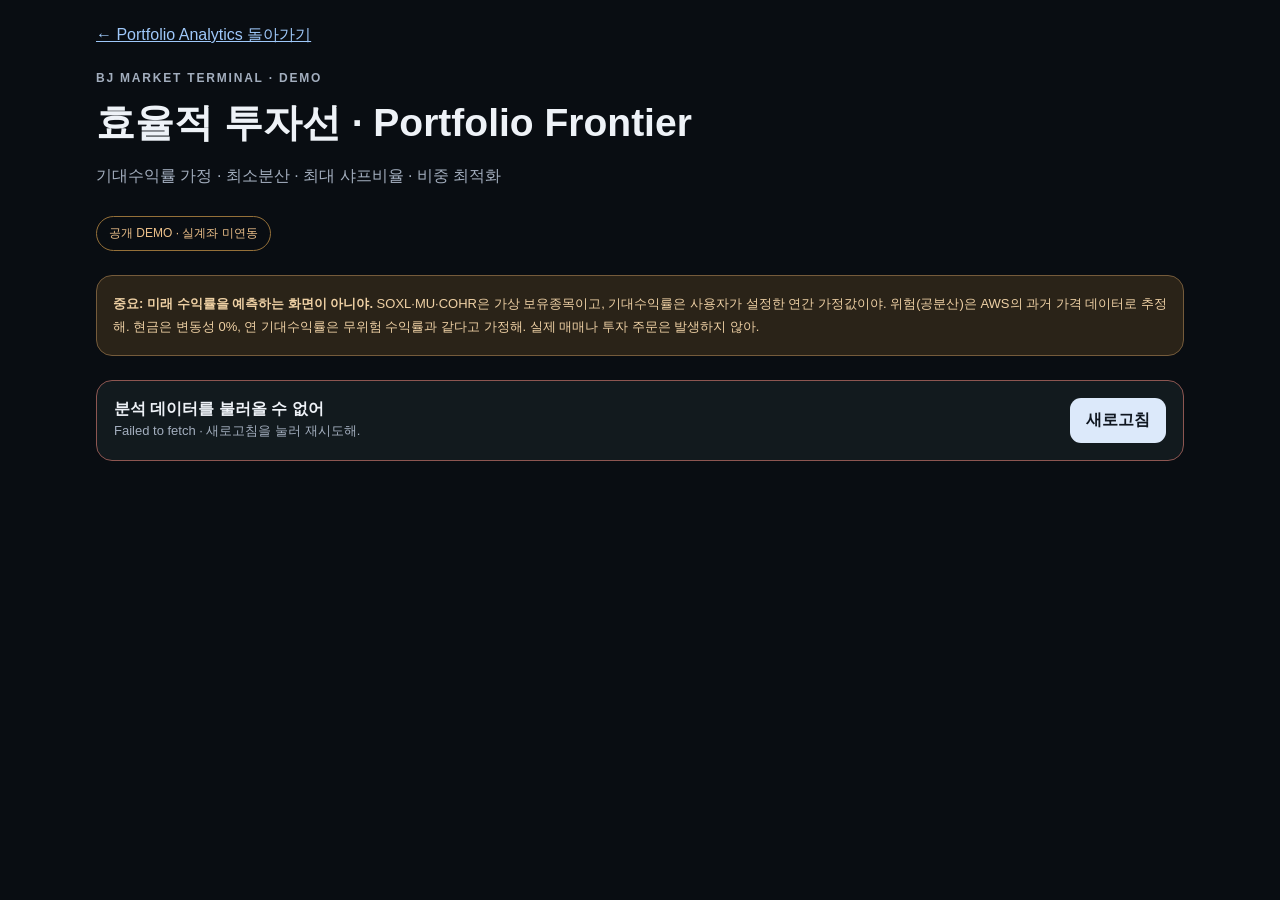
==== efficient-frontier-demo.html @ ce32c301 "Add files via upload" ====
<!doctype html><html lang="ko"><head><meta charset="utf-8"><meta name="viewport" content="width=device-width,initial-scale=1"><meta name="theme-color" content="#090d12"><title>효율적 투자선 DEMO | BJ Market Terminal</title><style>
:root{color-scheme:dark;--bg:#090d12;--card:#111720;--border:#293542;--text:#eef2f7;--muted:#a3aebe;--blue:#78aef2;--teal:#69cbb2;--amber:#eab56c}*{box-sizing:border-box}body{background:var(--bg);color:var(--text);font-family:-apple-system,BlinkMacSystemFont,'Noto Sans KR',sans-serif;margin:0}main{max-width:1120px;margin:auto;padding:25px 16px 85px}a{color:#9fc8fa}.eyebrow{color:var(--muted);font-size:12px;letter-spacing:.15em;font-weight:700;margin-top:25px}h1{font-size:clamp(26px,5vw,39px);margin:11px 0 8px}h2{font-size:20px;margin:30px 0 14px}.muted,.small{color:var(--muted)}.small{font-size:13px;line-height:1.7}.pill{display:inline-block;border:1px solid #957039;color:#ecc08a;border-radius:24px;padding:8px 12px;margin-top:13px;font-size:12px}.notice{background:#2a2318;border:1px solid #755b3b;border-radius:16px;padding:16px;margin:24px 0;color:#eed0a4;font-size:13px;line-height:1.8}.card{background:var(--card);border:1px solid var(--border);border-radius:20px;padding:21px;margin:14px 0;min-width:0}.status{border:1px solid #376b57;background:#121a1e;display:flex;justify-content:space-between;gap:15px;align-items:center;flex-wrap:wrap;border-radius:16px;padding:17px}.status[data-state=error]{border-color:#8d5651}.status[data-state=loading]{border-color:#83653d}.grid{display:grid;grid-template-columns:repeat(auto-fit,minmax(min(100%,220px),1fr));gap:13px}.stat{font-size:clamp(22px,4vw,31px);font-weight:750;margin:10px 0 6px;font-variant-numeric:tabular-nums}button{border:0;border-radius:11px;padding:12px 16px;background:#dce9fa;color:#101720;font:inherit;font-weight:750;cursor:pointer}button:focus-visible,input:focus-visible{outline:3px solid var(--blue)}.actions{display:flex;flex-wrap:wrap;gap:10px}.secondary{background:#202b3a;border:1px solid #42546a;color:#e8f0ff}.slrow{display:grid;grid-template-columns:85px minmax(0,1fr) 72px;gap:12px;align-items:center;margin:18px 0}.slrow output{text-align:right;font-variant-numeric:tabular-nums}input[type=range]{width:100%;accent-color:#78aef2}.tablewrap{overflow-x:auto}table{width:100%;border-collapse:collapse;font-size:14px}td,th{padding:12px 8px;border-bottom:1px solid #2b3543;text-align:right;white-space:nowrap;font-variant-numeric:tabular-nums}th:first-child,td:first-child{text-align:left}th{color:var(--muted);font-weight:650}.legend{display:flex;gap:15px;flex-wrap:wrap;font-size:12px;margin:8px 0 15px}.key{display:inline-block;width:12px;height:12px;margin-right:6px;border-radius:3px;background:var(--blue)}.key.teal{background:var(--teal)}.key.amber{background:var(--amber)}.key.violet{background:#c9a0f1}svg{width:100%;height:auto;display:block}svg text{fill:var(--muted);font-size:12px}.footer{margin-top:30px;font-size:12px;color:var(--muted);line-height:1.8}[hidden]{display:none!important}@media(max-width:440px){.card{padding:15px}.slrow{grid-template-columns:70px minmax(0,1fr) 65px;gap:8px}}
</style></head><body><main>
<a href="./portfolio-analytics.html">← Portfolio Analytics 돌아가기</a><div class="eyebrow">BJ MARKET TERMINAL · DEMO</div><h1>효율적 투자선 · Portfolio Frontier</h1><p class="muted">기대수익률 가정 · 최소분산 · 최대 샤프비율 · 비중 최적화</p><span class="pill">공개 DEMO · 실계좌 미연동</span>
<div class="notice"><b>중요: 미래 수익률을 예측하는 화면이 아니야.</b> SOXL·MU·COHR은 가상 보유종목이고, 기대수익률은 사용자가 설정한 연간 가정값이야. 위험(공분산)은 AWS의 과거 가격 데이터로 추정해. 현금은 변동성 0%, 연 기대수익률은 무위험 수익률과 같다고 가정해. 실제 매매나 투자 주문은 발생하지 않아.</div>
<div class="status" id="status" data-state="loading" role="status" aria-live="polite"><div><b id="statusTitle">AWS DEMO 위험 데이터 연결 중…</b><div id="statusDetail" class="small">과거 변동성·상관계수를 확인하고 있어.</div></div><button id="refresh">새로고침</button></div>
<div id="app" hidden>
<h2>1. 기대수익률 가정 조절</h2><div class="card"><p class="small">아래 기대수익률은 <b>예측값이나 시장 컨센서스가 아닌 임의 가정</b>이야. 값을 바꾸면 효율적 투자선과 최적 비중이 바로 다시 계산돼. 총 주식 투자 비중은 기존 DEMO의 <b id="equityText">—</b>로 고정하고 현금 비중은 유지해.</p><div id="assumptions"></div><div class="slrow"><strong>무위험 금리</strong><input type="range" id="rf" min="0" max="10" step="0.5" value="3"><output id="rfOutput">3.0%</output></div><div class="slrow"><strong>종목 상한</strong><input type="range" id="cap" min="25" max="75" step="5" value="45"><output id="capOutput">45%</output></div><div class="actions"><button id="reset" class="secondary">기본 가정 복원</button><button id="minBtn">최소분산 비중 선택</button><button id="sharpeBtn">최대 샤프 비중 선택</button></div><p class="small" id="calculationInfo"></p></div>
<h2>2. 위험-수익률 효율적 투자선</h2><div class="card"><div class="legend"><span><i class="key"></i>탐색 조합</span><span><i class="key teal"></i>효율적 경계</span><span><i class="key amber"></i>현재 DEMO</span><span><i class="key violet"></i>최대 샤프</span></div><svg id="chart" viewBox="0 0 760 395" role="img" aria-label="연율화 변동성과 기대수익률의 관계를 보여주는 효율적 투자선"></svg><div class="small">가로축: 연율화 변동성 · 세로축: 가정된 연 기대수익률 · 양방향 매수만 허용하며 공매도 없음. 현금과 전체 주식 비중은 고정돼.</div></div>
<h2>3. 포트폴리오 비교</h2><div class="grid"><div class="card"><div class="small">현재 DEMO 예상수익률</div><div class="stat" id="nowReturn">—</div><div class="small" id="nowRisk">—</div></div><div class="card"><div class="small">최소분산 연율화 변동성</div><div class="stat" id="minRisk" style="color:var(--teal)">—</div><div class="small" id="minReturn">—</div></div><div class="card"><div class="small">최대 샤프비율</div><div class="stat" id="maxSharpe" style="color:#c9a0f1">—</div><div class="small" id="maxSharpeRisk">—</div></div><div class="card"><div class="small">현재 가정하의 선택 조합</div><div class="stat" id="pickedTitle">현재 DEMO</div><div class="small" id="pickedStats">—</div></div></div>
<div class="card"><h3>종목별 비중 비교</h3><div class="tablewrap"><table><thead><tr><th>종목</th><th>현재 DEMO</th><th>최소분산</th><th>최대 샤프</th><th>선택 조합</th></tr></thead><tbody id="weights"></tbody></table></div><p class="small" id="footnote"></p></div>
</div></main><script>
'use strict';
const API='https://13-125-71-101.sslip.io/api/demo-individual-risk';
const $=id=>document.getElementById(id);const SYM=['SOXL','MU','COHR'];const defaults=[22,15,12];
let data=null,cov=null,original=null,expected=[...defaults],selected='now',total=0,solutions=null;
const percent=x=>Number.isFinite(x)?x.toFixed(2)+'%':'—';const safe=x=>typeof x==='number'&&Number.isFinite(x);
function valid(d){if(!d||d.demo!==true||d.schema_version!==1||d.benchmark!=='SPY'||!Array.isArray(d.tickers)||d.tickers.length!==3||SYM.some(s=>!d.tickers.includes(s)))return false;for(const s of SYM){const e=d.individual?.[s];if(!e||!safe(e.weight_pct)||e.weight_pct<0||!safe(e.annual_volatility_pct)||e.annual_volatility_pct<=0)return false;for(const t of SYM){const c=d.correlations?.[s]?.[t];if(!safe(c)||Math.abs(c)>1.00001)return false}}return SYM.reduce((a,s)=>a+d.individual[s].weight_pct,0)<100.01}
function makeCov(d){return SYM.map(s=>SYM.map(t=>d.individual[s].annual_volatility_pct*d.individual[t].annual_volatility_pct*d.correlations[s][t]/10000))}
function metric(w){const frac=w.map(x=>x/100),v=frac.reduce((z,x,i)=>z+x*frac.reduce((u,y,j)=>u+y*cov[i][j],0),0);const vol=100*Math.sqrt(Math.max(0,v));const cash=100-w.reduce((a,b)=>a+b,0);const rf=+$('rf').value;const er=(w.reduce((a,x,i)=>a+x*expected[i],0)+cash*rf)/100;const sharpe=vol>1e-8?(er-rf)/vol:null;return {w,vol,er,sharpe,cash}}
function search(){const cap=+$('cap').value,step=.5,pts=[];let bestMin=null,bestSharpe=null;const lo=Math.max(0,total-2*cap),hi=Math.min(total,cap);for(let a=lo;a<=hi+1e-8;a+=step){let jlo=Math.max(0,total-a-cap),jhi=Math.min(cap,total-a);for(let b=jlo;b<=jhi+1e-8;b+=step){const c=total-a-b;if(c< -1e-8||c>cap+1e-8)continue;const p=metric([a,b,Math.max(0,c)]);pts.push(p);if(!bestMin||p.vol<bestMin.vol)bestMin=p;if(p.sharpe!==null&&(!bestSharpe||p.sharpe>bestSharpe.sharpe))bestSharpe=p}}if(!pts.length)throw Error('현재 주식 비중과 종목 상한을 동시에 만족하는 조합이 없어.');pts.sort((a,b)=>a.vol-b.vol||b.er-a.er);let maxReturn=-Infinity;const frontier=[];for(const p of pts){if(p.er>maxReturn+1e-8){frontier.push(p);maxReturn=p.er}}return {pts,bestMin,bestSharpe,frontier}}
function svgEl(tag,attrs={}){const e=document.createElementNS('http://www.w3.org/2000/svg',tag);for(const [k,v] of Object.entries(attrs))e.setAttribute(k,String(v));return e}
function label(svg,x,y,value,anchor='start'){const el=svgEl('text',{x,y,'text-anchor':anchor});el.textContent=value;svg.append(el)}
function draw(){const svg=$('chart');svg.replaceChildren();const s=solutions;if(!s)return;const main=[...s.pts,metric(original)];const vx=main.map(p=>p.vol),vy=main.map(p=>p.er);let x0=Math.min(...vx),x1=Math.max(...vx),y0=Math.min(...vy),y1=Math.max(...vy);const padx=Math.max((x1-x0)*.09,1),pady=Math.max((y1-y0)*.13,1);x0=Math.max(0,x0-padx);x1+=padx;y0-=pady;y1+=pady;const L=80,R=730,T=26,B=337;const x=v=>L+(v-x0)/(x1-x0)*(R-L),y=v=>B-(v-y0)/(y1-y0)*(B-T);for(let i=0;i<=4;i++){const yy=T+(B-T)*i/4;svg.append(svgEl('line',{x1:L,y1:yy,x2:R,y2:yy,stroke:'#303f50','stroke-width':1}));label(svg,L-10,yy+4,percent(y1-(y1-y0)*i/4),'end')}for(let i=0;i<=4;i++){const xx=L+(R-L)*i/4;label(svg,xx,B+23,percent(x0+(x1-x0)*i/4),'middle')}for(const p of s.pts.filter((_,i)=>i%Math.max(1,Math.ceil(s.pts.length/1300))===0)){svg.append(svgEl('circle',{cx:x(p.vol),cy:y(p.er),r:1.9,fill:'#78aef2',opacity:.31}))}const frontier=[...s.frontier].sort((a,b)=>a.vol-b.vol);if(frontier.length>1)svg.append(svgEl('polyline',{points:frontier.map(p=>`${x(p.vol).toFixed(2)},${y(p.er).toFixed(2)}`).join(' '),fill:'none',stroke:'#69cbb2','stroke-width':3}));const points=[[metric(original),'#eab56c','현재'],[s.bestMin,'#69cbb2','최소'],[s.bestSharpe,'#c9a0f1','샤프']];for(const [p,color,text] of points){if(!p)continue;svg.append(svgEl('circle',{cx:x(p.vol),cy:y(p.er),r:7,fill:color,stroke:'#090d12','stroke-width':2}));label(svg,x(p.vol)+10,y(p.er)-10,text)}label(svg,(L+R)/2,386,'연율화 변동성','middle');label(svg,80,15,'가정 연 기대수익률')}
function render(){if(!data)return;total=original.reduce((a,b)=>a+b,0);solutions=search();const s=solutions,now=metric(original),min=s.bestMin,max=s.bestSharpe,pick=selected==='min'?min:selected==='sharpe'?max:now;$('nowReturn').textContent=percent(now.er);$('nowRisk').textContent='변동성 '+percent(now.vol)+' · 샤프 '+(now.sharpe?.toFixed(3)??'—');$('minRisk').textContent=percent(min.vol);$('minReturn').textContent='가정 기대수익률 '+percent(min.er);$('maxSharpe').textContent=max?.sharpe?.toFixed(3)??'—';$('maxSharpeRisk').textContent=max?'변동성 '+percent(max.vol)+' · 기대수익률 '+percent(max.er):'계산 불가';$('pickedTitle').textContent=selected==='min'?'최소분산':selected==='sharpe'?'최대 샤프':'현재 DEMO';$('pickedStats').textContent='수익률 '+percent(pick.er)+' · 변동성 '+percent(pick.vol);$('calculationInfo').textContent='탐색 조합 '+s.pts.length.toLocaleString('ko-KR')+'개 · 주식 '+percent(total)+' · 현금 '+percent(100-total)+' · 주식당 상한 '+$('cap').value+'% · 약 0.5%p 탐색';$('equityText').textContent=percent(total);$('rfOutput').textContent=(+$('rf').value).toFixed(1)+'%';$('capOutput').textContent=$('cap').value+'%';const tbody=$('weights');tbody.replaceChildren();[...SYM,'현금'].forEach((name,i)=>{const val=p=>i===3?100-p.w.reduce((a,b)=>a+b,0):p.w[i];const tr=document.createElement('tr');[name,percent(val(now)),percent(val(min)),percent(val(max)),percent(val(pick))].forEach(v=>{const td=document.createElement('td');td.textContent=v;tr.append(td)});tbody.append(tr)});$('footnote').textContent='현금 기대수익률 '+$('rf').value+'% 가정. 기존 DEMO 수익률 백테스트(현금 수익 0%)와 다른 가정을 적용한 미래 시나리오이며, 예상값을 실제 수익률로 해석하면 안 돼.';draw()}
function controls(){const root=$('assumptions');root.replaceChildren();SYM.forEach((s,i)=>{const row=document.createElement('div');row.className='slrow';const label=document.createElement('strong');label.textContent=s;const range=document.createElement('input');range.type='range';range.min='-40';range.max='100';range.step='1';range.value=expected[i];range.setAttribute('aria-label',s+' 연 기대수익률 가정');const out=document.createElement('output');out.textContent=expected[i]+'%';range.addEventListener('input',()=>{expected[i]=+range.value;out.textContent=expected[i]+'%';selected='now';render()});row.append(label,range,out);root.append(row)})}
async function load(){const b=$('refresh');b.disabled=true;$('status').dataset.state='loading';$('statusTitle').textContent='AWS DEMO 데이터 확인 중…';const controller=new AbortController(),timer=setTimeout(()=>controller.abort(),12000);try{const r=await fetch(API,{cache:'no-store',signal:controller.signal});if(!r.ok)throw Error('HTTP '+r.status);const d=await r.json();if(!valid(d))throw Error('DEM0 전용 검증 또는 데이터 형식 실패');data=d;cov=makeCov(d);original=SYM.map(s=>d.individual[s].weight_pct);expected=[...defaults];selected='now';$('rf').value=3;$('cap').value=45;controls();render();$('app').hidden=false;$('status').dataset.state='ok';$('statusTitle').textContent='AWS 위험 분석 연결됨 · DEMO';$('statusDetail').textContent='시장 데이터 기준 '+d.period_end+' · '+d.daily_observations+'거래일 · 실계좌 미연동'}catch(e){$('app').hidden=true;$('status').dataset.state='error';$('statusTitle').textContent='분석 데이터를 불러올 수 없어';$('statusDetail').textContent=(e instanceof Error?e.message:'알 수 없는 오류')+' · 새로고침을 눌러 재시도해.'}finally{clearTimeout(timer);b.disabled=false}}
$('refresh').addEventListener('click',load);$('rf').addEventListener('input',()=>{selected='now';render()});$('cap').addEventListener('input',()=>{selected='now';render()});$('minBtn').addEventListener('click',()=>{selected='min';render()});$('sharpeBtn').addEventListener('click',()=>{selected='sharpe';render()});$('reset').addEventListener('click',()=>{expected=[...defaults];$('rf').value=3;$('cap').value=45;selected='now';controls();render()});load();
</script></body></html>
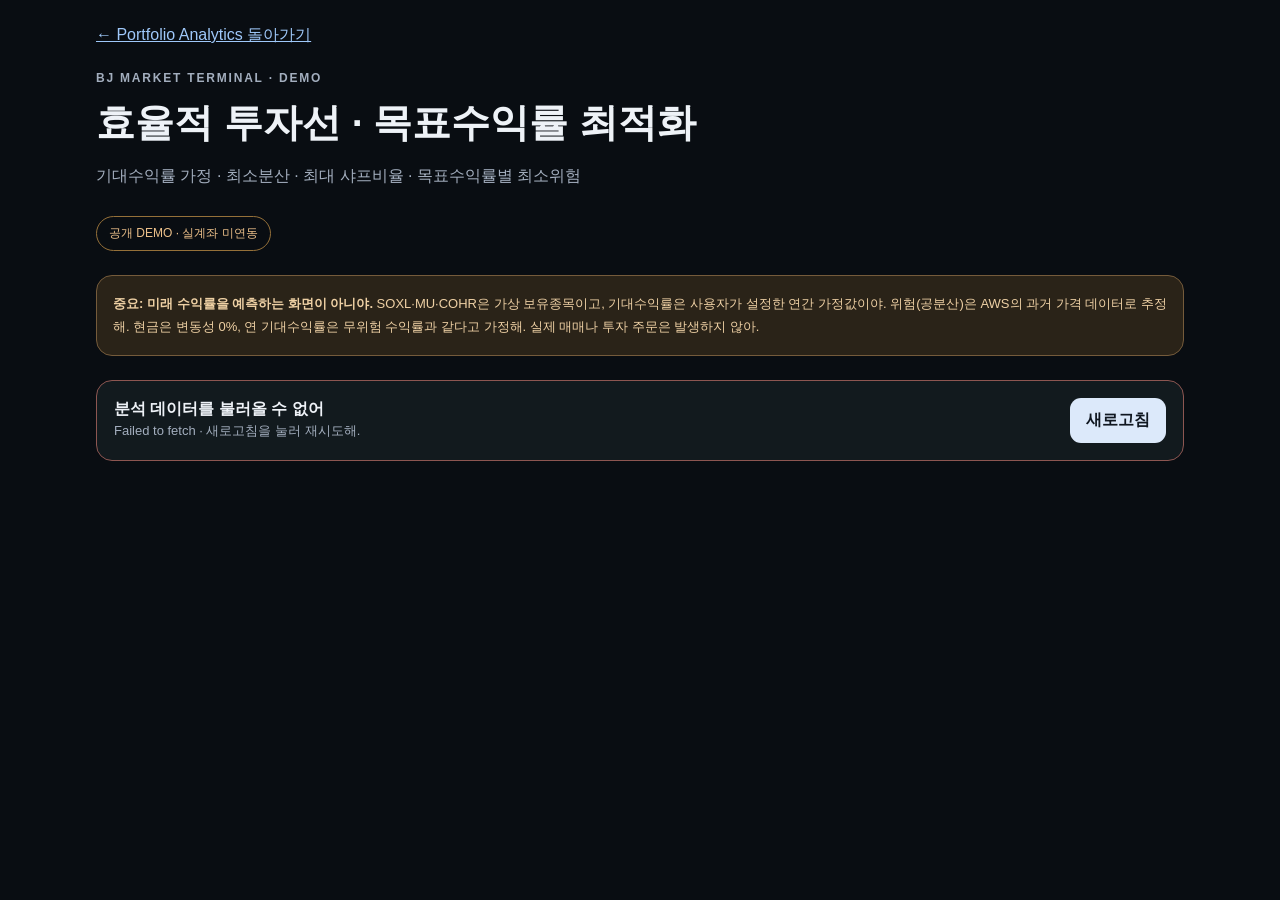
==== commit 0265ce0c: "Add files via upload" ====
--- a/efficient-frontier-demo.html
+++ b/efficient-frontier-demo.html
@@ -1,29 +1,31 @@
 <!doctype html><html lang="ko"><head><meta charset="utf-8"><meta name="viewport" content="width=device-width,initial-scale=1"><meta name="theme-color" content="#090d12"><title>효율적 투자선 DEMO | BJ Market Terminal</title><style>
 :root{color-scheme:dark;--bg:#090d12;--card:#111720;--border:#293542;--text:#eef2f7;--muted:#a3aebe;--blue:#78aef2;--teal:#69cbb2;--amber:#eab56c}*{box-sizing:border-box}body{background:var(--bg);color:var(--text);font-family:-apple-system,BlinkMacSystemFont,'Noto Sans KR',sans-serif;margin:0}main{max-width:1120px;margin:auto;padding:25px 16px 85px}a{color:#9fc8fa}.eyebrow{color:var(--muted);font-size:12px;letter-spacing:.15em;font-weight:700;margin-top:25px}h1{font-size:clamp(26px,5vw,39px);margin:11px 0 8px}h2{font-size:20px;margin:30px 0 14px}.muted,.small{color:var(--muted)}.small{font-size:13px;line-height:1.7}.pill{display:inline-block;border:1px solid #957039;color:#ecc08a;border-radius:24px;padding:8px 12px;margin-top:13px;font-size:12px}.notice{background:#2a2318;border:1px solid #755b3b;border-radius:16px;padding:16px;margin:24px 0;color:#eed0a4;font-size:13px;line-height:1.8}.card{background:var(--card);border:1px solid var(--border);border-radius:20px;padding:21px;margin:14px 0;min-width:0}.status{border:1px solid #376b57;background:#121a1e;display:flex;justify-content:space-between;gap:15px;align-items:center;flex-wrap:wrap;border-radius:16px;padding:17px}.status[data-state=error]{border-color:#8d5651}.status[data-state=loading]{border-color:#83653d}.grid{display:grid;grid-template-columns:repeat(auto-fit,minmax(min(100%,220px),1fr));gap:13px}.stat{font-size:clamp(22px,4vw,31px);font-weight:750;margin:10px 0 6px;font-variant-numeric:tabular-nums}button{border:0;border-radius:11px;padding:12px 16px;background:#dce9fa;color:#101720;font:inherit;font-weight:750;cursor:pointer}button:focus-visible,input:focus-visible{outline:3px solid var(--blue)}.actions{display:flex;flex-wrap:wrap;gap:10px}.secondary{background:#202b3a;border:1px solid #42546a;color:#e8f0ff}.slrow{display:grid;grid-template-columns:85px minmax(0,1fr) 72px;gap:12px;align-items:center;margin:18px 0}.slrow output{text-align:right;font-variant-numeric:tabular-nums}input[type=range]{width:100%;accent-color:#78aef2}.tablewrap{overflow-x:auto}table{width:100%;border-collapse:collapse;font-size:14px}td,th{padding:12px 8px;border-bottom:1px solid #2b3543;text-align:right;white-space:nowrap;font-variant-numeric:tabular-nums}th:first-child,td:first-child{text-align:left}th{color:var(--muted);font-weight:650}.legend{display:flex;gap:15px;flex-wrap:wrap;font-size:12px;margin:8px 0 15px}.key{display:inline-block;width:12px;height:12px;margin-right:6px;border-radius:3px;background:var(--blue)}.key.teal{background:var(--teal)}.key.amber{background:var(--amber)}.key.violet{background:#c9a0f1}svg{width:100%;height:auto;display:block}svg text{fill:var(--muted);font-size:12px}.footer{margin-top:30px;font-size:12px;color:var(--muted);line-height:1.8}[hidden]{display:none!important}@media(max-width:440px){.card{padding:15px}.slrow{grid-template-columns:70px minmax(0,1fr) 65px;gap:8px}}
 </style></head><body><main>
-<a href="./portfolio-analytics.html">← Portfolio Analytics 돌아가기</a><div class="eyebrow">BJ MARKET TERMINAL · DEMO</div><h1>효율적 투자선 · Portfolio Frontier</h1><p class="muted">기대수익률 가정 · 최소분산 · 최대 샤프비율 · 비중 최적화</p><span class="pill">공개 DEMO · 실계좌 미연동</span>
+<a href="./portfolio-analytics.html">← Portfolio Analytics 돌아가기</a><div class="eyebrow">BJ MARKET TERMINAL · DEMO</div><h1>효율적 투자선 · 목표수익률 최적화</h1><p class="muted">기대수익률 가정 · 최소분산 · 최대 샤프비율 · 목표수익률별 최소위험</p><span class="pill">공개 DEMO · 실계좌 미연동</span>
 <div class="notice"><b>중요: 미래 수익률을 예측하는 화면이 아니야.</b> SOXL·MU·COHR은 가상 보유종목이고, 기대수익률은 사용자가 설정한 연간 가정값이야. 위험(공분산)은 AWS의 과거 가격 데이터로 추정해. 현금은 변동성 0%, 연 기대수익률은 무위험 수익률과 같다고 가정해. 실제 매매나 투자 주문은 발생하지 않아.</div>
 <div class="status" id="status" data-state="loading" role="status" aria-live="polite"><div><b id="statusTitle">AWS DEMO 위험 데이터 연결 중…</b><div id="statusDetail" class="small">과거 변동성·상관계수를 확인하고 있어.</div></div><button id="refresh">새로고침</button></div>
 <div id="app" hidden>
 <h2>1. 기대수익률 가정 조절</h2><div class="card"><p class="small">아래 기대수익률은 <b>예측값이나 시장 컨센서스가 아닌 임의 가정</b>이야. 값을 바꾸면 효율적 투자선과 최적 비중이 바로 다시 계산돼. 총 주식 투자 비중은 기존 DEMO의 <b id="equityText">—</b>로 고정하고 현금 비중은 유지해.</p><div id="assumptions"></div><div class="slrow"><strong>무위험 금리</strong><input type="range" id="rf" min="0" max="10" step="0.5" value="3"><output id="rfOutput">3.0%</output></div><div class="slrow"><strong>종목 상한</strong><input type="range" id="cap" min="25" max="75" step="5" value="45"><output id="capOutput">45%</output></div><div class="actions"><button id="reset" class="secondary">기본 가정 복원</button><button id="minBtn">최소분산 비중 선택</button><button id="sharpeBtn">최대 샤프 비중 선택</button></div><p class="small" id="calculationInfo"></p></div>
-<h2>2. 위험-수익률 효율적 투자선</h2><div class="card"><div class="legend"><span><i class="key"></i>탐색 조합</span><span><i class="key teal"></i>효율적 경계</span><span><i class="key amber"></i>현재 DEMO</span><span><i class="key violet"></i>최대 샤프</span></div><svg id="chart" viewBox="0 0 760 395" role="img" aria-label="연율화 변동성과 기대수익률의 관계를 보여주는 효율적 투자선"></svg><div class="small">가로축: 연율화 변동성 · 세로축: 가정된 연 기대수익률 · 양방향 매수만 허용하며 공매도 없음. 현금과 전체 주식 비중은 고정돼.</div></div>
-<h2>3. 포트폴리오 비교</h2><div class="grid"><div class="card"><div class="small">현재 DEMO 예상수익률</div><div class="stat" id="nowReturn">—</div><div class="small" id="nowRisk">—</div></div><div class="card"><div class="small">최소분산 연율화 변동성</div><div class="stat" id="minRisk" style="color:var(--teal)">—</div><div class="small" id="minReturn">—</div></div><div class="card"><div class="small">최대 샤프비율</div><div class="stat" id="maxSharpe" style="color:#c9a0f1">—</div><div class="small" id="maxSharpeRisk">—</div></div><div class="card"><div class="small">현재 가정하의 선택 조합</div><div class="stat" id="pickedTitle">현재 DEMO</div><div class="small" id="pickedStats">—</div></div></div>
-<div class="card"><h3>종목별 비중 비교</h3><div class="tablewrap"><table><thead><tr><th>종목</th><th>현재 DEMO</th><th>최소분산</th><th>최대 샤프</th><th>선택 조합</th></tr></thead><tbody id="weights"></tbody></table></div><p class="small" id="footnote"></p></div>
+<h2>2. 위험-수익률 효율적 투자선</h2><div class="card"><div class="legend"><span><i class="key"></i>탐색 조합</span><span><i class="key teal"></i>효율적 경계</span><span><i class="key amber"></i>현재 DEMO</span><span><i class="key violet"></i>최대 샤프</span><span><i class="key" style="background:#ffb667"></i>목표 최소위험</span></div><svg id="chart" viewBox="0 0 760 395" role="img" aria-label="연율화 변동성과 기대수익률의 관계를 보여주는 효율적 투자선"></svg><div class="small">가로축: 연율화 변동성 · 세로축: 가정된 연 기대수익률 · 양방향 매수만 허용하며 공매도 없음. 현금과 전체 주식 비중은 고정돼.</div></div>
+<h2>3. 목표수익률을 만족하는 최소위험 비중</h2><div class="card"><p class="small">연 기대수익률 <b>가정치</b>가 목표 이상인 조합 중 연율화 변동성이 가장 작은 비중을 찾아. 현금 비중과 총 주식 투자 비중은 유지하고, 공매도 없이 종목 상한을 적용해. 0.5%p 격자 탐색에 따른 근삿값이야.</p><div class="slrow"><strong>목표 연수익률</strong><input id="target" type="range" min="-20" max="75" step="0.5" value="12" aria-label="목표 연 기대수익률"><output id="targetOutput">12.0%</output></div><div class="actions"><button id="targetBtn">목표 달성 최소위험 비중 선택</button></div><div class="grid" style="margin-top:16px"><div><div class="small">목표 달성 최소 연율화 변동성</div><div id="targetVol" class="stat" style="color:var(--teal)">—</div></div><div><div class="small">해당 조합의 가정 기대수익률</div><div id="targetRet" class="stat">—</div></div></div><p class="small" id="targetStatus" role="status" aria-live="polite"></p></div>
+<h2>4. 포트폴리오 비교</h2><div class="grid"><div class="card"><div class="small">현재 DEMO 예상수익률</div><div class="stat" id="nowReturn">—</div><div class="small" id="nowRisk">—</div></div><div class="card"><div class="small">최소분산 연율화 변동성</div><div class="stat" id="minRisk" style="color:var(--teal)">—</div><div class="small" id="minReturn">—</div></div><div class="card"><div class="small">최대 샤프비율</div><div class="stat" id="maxSharpe" style="color:#c9a0f1">—</div><div class="small" id="maxSharpeRisk">—</div></div><div class="card"><div class="small">현재 가정하의 선택 조합</div><div class="stat" id="pickedTitle">현재 DEMO</div><div class="small" id="pickedStats">—</div></div></div>
+<div class="card"><h3>종목별 비중 비교</h3><div class="tablewrap"><table><thead><tr><th>종목</th><th>현재 DEMO</th><th>최소분산</th><th>최대 샤프</th><th>목표달성</th><th>선택 조합</th></tr></thead><tbody id="weights"></tbody></table></div><p class="small" id="footnote"></p></div>
 </div></main><script>
 'use strict';
 const API='https://13-125-71-101.sslip.io/api/demo-individual-risk';
 const $=id=>document.getElementById(id);const SYM=['SOXL','MU','COHR'];const defaults=[22,15,12];
-let data=null,cov=null,original=null,expected=[...defaults],selected='now',total=0,solutions=null;
+let data=null,cov=null,original=null,expected=[...defaults],selected='now',total=0,solutions=null,targetResult=null;
 const percent=x=>Number.isFinite(x)?x.toFixed(2)+'%':'—';const safe=x=>typeof x==='number'&&Number.isFinite(x);
 function valid(d){if(!d||d.demo!==true||d.schema_version!==1||d.benchmark!=='SPY'||!Array.isArray(d.tickers)||d.tickers.length!==3||SYM.some(s=>!d.tickers.includes(s)))return false;for(const s of SYM){const e=d.individual?.[s];if(!e||!safe(e.weight_pct)||e.weight_pct<0||!safe(e.annual_volatility_pct)||e.annual_volatility_pct<=0)return false;for(const t of SYM){const c=d.correlations?.[s]?.[t];if(!safe(c)||Math.abs(c)>1.00001)return false}}return SYM.reduce((a,s)=>a+d.individual[s].weight_pct,0)<100.01}
 function makeCov(d){return SYM.map(s=>SYM.map(t=>d.individual[s].annual_volatility_pct*d.individual[t].annual_volatility_pct*d.correlations[s][t]/10000))}
 function metric(w){const frac=w.map(x=>x/100),v=frac.reduce((z,x,i)=>z+x*frac.reduce((u,y,j)=>u+y*cov[i][j],0),0);const vol=100*Math.sqrt(Math.max(0,v));const cash=100-w.reduce((a,b)=>a+b,0);const rf=+$('rf').value;const er=(w.reduce((a,x,i)=>a+x*expected[i],0)+cash*rf)/100;const sharpe=vol>1e-8?(er-rf)/vol:null;return {w,vol,er,sharpe,cash}}
 function search(){const cap=+$('cap').value,step=.5,pts=[];let bestMin=null,bestSharpe=null;const lo=Math.max(0,total-2*cap),hi=Math.min(total,cap);for(let a=lo;a<=hi+1e-8;a+=step){let jlo=Math.max(0,total-a-cap),jhi=Math.min(cap,total-a);for(let b=jlo;b<=jhi+1e-8;b+=step){const c=total-a-b;if(c< -1e-8||c>cap+1e-8)continue;const p=metric([a,b,Math.max(0,c)]);pts.push(p);if(!bestMin||p.vol<bestMin.vol)bestMin=p;if(p.sharpe!==null&&(!bestSharpe||p.sharpe>bestSharpe.sharpe))bestSharpe=p}}if(!pts.length)throw Error('현재 주식 비중과 종목 상한을 동시에 만족하는 조합이 없어.');pts.sort((a,b)=>a.vol-b.vol||b.er-a.er);let maxReturn=-Infinity;const frontier=[];for(const p of pts){if(p.er>maxReturn+1e-8){frontier.push(p);maxReturn=p.er}}return {pts,bestMin,bestSharpe,frontier}}
+function targetSearch(points,goal){let best=null;for(const p of points){if(p.er+1e-9<goal)continue;if(!best||p.vol<best.vol-1e-9||(Math.abs(p.vol-best.vol)<1e-9&&p.er>best.er))best=p}return best}
 function svgEl(tag,attrs={}){const e=document.createElementNS('http://www.w3.org/2000/svg',tag);for(const [k,v] of Object.entries(attrs))e.setAttribute(k,String(v));return e}
 function label(svg,x,y,value,anchor='start'){const el=svgEl('text',{x,y,'text-anchor':anchor});el.textContent=value;svg.append(el)}
-function draw(){const svg=$('chart');svg.replaceChildren();const s=solutions;if(!s)return;const main=[...s.pts,metric(original)];const vx=main.map(p=>p.vol),vy=main.map(p=>p.er);let x0=Math.min(...vx),x1=Math.max(...vx),y0=Math.min(...vy),y1=Math.max(...vy);const padx=Math.max((x1-x0)*.09,1),pady=Math.max((y1-y0)*.13,1);x0=Math.max(0,x0-padx);x1+=padx;y0-=pady;y1+=pady;const L=80,R=730,T=26,B=337;const x=v=>L+(v-x0)/(x1-x0)*(R-L),y=v=>B-(v-y0)/(y1-y0)*(B-T);for(let i=0;i<=4;i++){const yy=T+(B-T)*i/4;svg.append(svgEl('line',{x1:L,y1:yy,x2:R,y2:yy,stroke:'#303f50','stroke-width':1}));label(svg,L-10,yy+4,percent(y1-(y1-y0)*i/4),'end')}for(let i=0;i<=4;i++){const xx=L+(R-L)*i/4;label(svg,xx,B+23,percent(x0+(x1-x0)*i/4),'middle')}for(const p of s.pts.filter((_,i)=>i%Math.max(1,Math.ceil(s.pts.length/1300))===0)){svg.append(svgEl('circle',{cx:x(p.vol),cy:y(p.er),r:1.9,fill:'#78aef2',opacity:.31}))}const frontier=[...s.frontier].sort((a,b)=>a.vol-b.vol);if(frontier.length>1)svg.append(svgEl('polyline',{points:frontier.map(p=>`${x(p.vol).toFixed(2)},${y(p.er).toFixed(2)}`).join(' '),fill:'none',stroke:'#69cbb2','stroke-width':3}));const points=[[metric(original),'#eab56c','현재'],[s.bestMin,'#69cbb2','최소'],[s.bestSharpe,'#c9a0f1','샤프']];for(const [p,color,text] of points){if(!p)continue;svg.append(svgEl('circle',{cx:x(p.vol),cy:y(p.er),r:7,fill:color,stroke:'#090d12','stroke-width':2}));label(svg,x(p.vol)+10,y(p.er)-10,text)}label(svg,(L+R)/2,386,'연율화 변동성','middle');label(svg,80,15,'가정 연 기대수익률')}
-function render(){if(!data)return;total=original.reduce((a,b)=>a+b,0);solutions=search();const s=solutions,now=metric(original),min=s.bestMin,max=s.bestSharpe,pick=selected==='min'?min:selected==='sharpe'?max:now;$('nowReturn').textContent=percent(now.er);$('nowRisk').textContent='변동성 '+percent(now.vol)+' · 샤프 '+(now.sharpe?.toFixed(3)??'—');$('minRisk').textContent=percent(min.vol);$('minReturn').textContent='가정 기대수익률 '+percent(min.er);$('maxSharpe').textContent=max?.sharpe?.toFixed(3)??'—';$('maxSharpeRisk').textContent=max?'변동성 '+percent(max.vol)+' · 기대수익률 '+percent(max.er):'계산 불가';$('pickedTitle').textContent=selected==='min'?'최소분산':selected==='sharpe'?'최대 샤프':'현재 DEMO';$('pickedStats').textContent='수익률 '+percent(pick.er)+' · 변동성 '+percent(pick.vol);$('calculationInfo').textContent='탐색 조합 '+s.pts.length.toLocaleString('ko-KR')+'개 · 주식 '+percent(total)+' · 현금 '+percent(100-total)+' · 주식당 상한 '+$('cap').value+'% · 약 0.5%p 탐색';$('equityText').textContent=percent(total);$('rfOutput').textContent=(+$('rf').value).toFixed(1)+'%';$('capOutput').textContent=$('cap').value+'%';const tbody=$('weights');tbody.replaceChildren();[...SYM,'현금'].forEach((name,i)=>{const val=p=>i===3?100-p.w.reduce((a,b)=>a+b,0):p.w[i];const tr=document.createElement('tr');[name,percent(val(now)),percent(val(min)),percent(val(max)),percent(val(pick))].forEach(v=>{const td=document.createElement('td');td.textContent=v;tr.append(td)});tbody.append(tr)});$('footnote').textContent='현금 기대수익률 '+$('rf').value+'% 가정. 기존 DEMO 수익률 백테스트(현금 수익 0%)와 다른 가정을 적용한 미래 시나리오이며, 예상값을 실제 수익률로 해석하면 안 돼.';draw()}
+function draw(){const svg=$('chart');svg.replaceChildren();const s=solutions;if(!s)return;const main=[...s.pts,metric(original)];const vx=main.map(p=>p.vol),vy=main.map(p=>p.er);let x0=Math.min(...vx),x1=Math.max(...vx),y0=Math.min(...vy),y1=Math.max(...vy);const padx=Math.max((x1-x0)*.09,1),pady=Math.max((y1-y0)*.13,1);x0=Math.max(0,x0-padx);x1+=padx;y0-=pady;y1+=pady;const L=80,R=730,T=26,B=337;const x=v=>L+(v-x0)/(x1-x0)*(R-L),y=v=>B-(v-y0)/(y1-y0)*(B-T);for(let i=0;i<=4;i++){const yy=T+(B-T)*i/4;svg.append(svgEl('line',{x1:L,y1:yy,x2:R,y2:yy,stroke:'#303f50','stroke-width':1}));label(svg,L-10,yy+4,percent(y1-(y1-y0)*i/4),'end')}for(let i=0;i<=4;i++){const xx=L+(R-L)*i/4;label(svg,xx,B+23,percent(x0+(x1-x0)*i/4),'middle')}for(const p of s.pts.filter((_,i)=>i%Math.max(1,Math.ceil(s.pts.length/1300))===0)){svg.append(svgEl('circle',{cx:x(p.vol),cy:y(p.er),r:1.9,fill:'#78aef2',opacity:.31}))}const frontier=[...s.frontier].sort((a,b)=>a.vol-b.vol);if(frontier.length>1)svg.append(svgEl('polyline',{points:frontier.map(p=>`${x(p.vol).toFixed(2)},${y(p.er).toFixed(2)}`).join(' '),fill:'none',stroke:'#69cbb2','stroke-width':3}));const points=[[metric(original),'#eab56c','현재'],[s.bestMin,'#69cbb2','최소'],[s.bestSharpe,'#c9a0f1','샤프'],[targetResult,'#ffb667','목표']];for(const [p,color,text] of points){if(!p)continue;svg.append(svgEl('circle',{cx:x(p.vol),cy:y(p.er),r:7,fill:color,stroke:'#090d12','stroke-width':2}));label(svg,x(p.vol)+10,y(p.er)-10,text)}label(svg,(L+R)/2,386,'연율화 변동성','middle');label(svg,80,15,'가정 연 기대수익률')}
+function render(){if(!data)return;total=original.reduce((a,b)=>a+b,0);solutions=search();const s=solutions,now=metric(original),min=s.bestMin,max=s.bestSharpe;const goal=+$('target').value;targetResult=targetSearch(s.pts,goal);const possibleReturns=s.pts.map(p=>p.er);const low=Math.min(...possibleReturns),high=Math.max(...possibleReturns);$('targetOutput').textContent=goal.toFixed(1)+'%';$('targetVol').textContent=targetResult?percent(targetResult.vol):'달성 불가';$('targetRet').textContent=targetResult?percent(targetResult.er):'—';$('targetStatus').textContent=targetResult?'조건 충족: 가정 기대수익률 '+percent(targetResult.er)+' / 연율화 변동성 '+percent(targetResult.vol)+' · 탐색 결과 근삿값':'현재 가정·비중 제한에서 달성할 수 없어. 가능한 연 기대수익률 범위: '+percent(low)+' ~ '+percent(high);$('targetBtn').disabled=!targetResult;if(selected==='target'&&!targetResult)selected='now';const pick=selected==='min'?min:selected==='sharpe'?max:selected==='target'?targetResult:now;$('nowReturn').textContent=percent(now.er);$('nowRisk').textContent='변동성 '+percent(now.vol)+' · 샤프 '+(now.sharpe?.toFixed(3)??'—');$('minRisk').textContent=percent(min.vol);$('minReturn').textContent='가정 기대수익률 '+percent(min.er);$('maxSharpe').textContent=max?.sharpe?.toFixed(3)??'—';$('maxSharpeRisk').textContent=max?'변동성 '+percent(max.vol)+' · 기대수익률 '+percent(max.er):'계산 불가';$('pickedTitle').textContent=selected==='min'?'최소분산':selected==='sharpe'?'최대 샤프':selected==='target'?'목표 최소위험':'현재 DEMO';$('pickedStats').textContent='수익률 '+percent(pick.er)+' · 변동성 '+percent(pick.vol);$('calculationInfo').textContent='탐색 조합 '+s.pts.length.toLocaleString('ko-KR')+'개 · 주식 '+percent(total)+' · 현금 '+percent(100-total)+' · 주식당 상한 '+$('cap').value+'% · 약 0.5%p 탐색';$('equityText').textContent=percent(total);$('rfOutput').textContent=(+$('rf').value).toFixed(1)+'%';$('capOutput').textContent=$('cap').value+'%';const tbody=$('weights');tbody.replaceChildren();[...SYM,'현금'].forEach((name,i)=>{const val=p=>i===3?100-p.w.reduce((a,b)=>a+b,0):p.w[i];const tr=document.createElement('tr');[name,percent(val(now)),percent(val(min)),percent(val(max)),targetResult?percent(val(targetResult)):'—',percent(val(pick))].forEach(v=>{const td=document.createElement('td');td.textContent=v;tr.append(td)});tbody.append(tr)});$('footnote').textContent='현금 기대수익률 '+$('rf').value+'% 가정. 기존 DEMO 수익률 백테스트(현금 수익 0%)와 다른 가정을 적용한 미래 시나리오이며, 예상값을 실제 수익률로 해석하면 안 돼.';draw()}
 function controls(){const root=$('assumptions');root.replaceChildren();SYM.forEach((s,i)=>{const row=document.createElement('div');row.className='slrow';const label=document.createElement('strong');label.textContent=s;const range=document.createElement('input');range.type='range';range.min='-40';range.max='100';range.step='1';range.value=expected[i];range.setAttribute('aria-label',s+' 연 기대수익률 가정');const out=document.createElement('output');out.textContent=expected[i]+'%';range.addEventListener('input',()=>{expected[i]=+range.value;out.textContent=expected[i]+'%';selected='now';render()});row.append(label,range,out);root.append(row)})}
 async function load(){const b=$('refresh');b.disabled=true;$('status').dataset.state='loading';$('statusTitle').textContent='AWS DEMO 데이터 확인 중…';const controller=new AbortController(),timer=setTimeout(()=>controller.abort(),12000);try{const r=await fetch(API,{cache:'no-store',signal:controller.signal});if(!r.ok)throw Error('HTTP '+r.status);const d=await r.json();if(!valid(d))throw Error('DEM0 전용 검증 또는 데이터 형식 실패');data=d;cov=makeCov(d);original=SYM.map(s=>d.individual[s].weight_pct);expected=[...defaults];selected='now';$('rf').value=3;$('cap').value=45;controls();render();$('app').hidden=false;$('status').dataset.state='ok';$('statusTitle').textContent='AWS 위험 분석 연결됨 · DEMO';$('statusDetail').textContent='시장 데이터 기준 '+d.period_end+' · '+d.daily_observations+'거래일 · 실계좌 미연동'}catch(e){$('app').hidden=true;$('status').dataset.state='error';$('statusTitle').textContent='분석 데이터를 불러올 수 없어';$('statusDetail').textContent=(e instanceof Error?e.message:'알 수 없는 오류')+' · 새로고침을 눌러 재시도해.'}finally{clearTimeout(timer);b.disabled=false}}
-$('refresh').addEventListener('click',load);$('rf').addEventListener('input',()=>{selected='now';render()});$('cap').addEventListener('input',()=>{selected='now';render()});$('minBtn').addEventListener('click',()=>{selected='min';render()});$('sharpeBtn').addEventListener('click',()=>{selected='sharpe';render()});$('reset').addEventListener('click',()=>{expected=[...defaults];$('rf').value=3;$('cap').value=45;selected='now';controls();render()});load();
+$('refresh').addEventListener('click',load);$('rf').addEventListener('input',()=>{selected='now';render()});$('cap').addEventListener('input',()=>{selected='now';render()});$('minBtn').addEventListener('click',()=>{selected='min';render()});$('sharpeBtn').addEventListener('click',()=>{selected='sharpe';render()});$('targetBtn').addEventListener('click',()=>{selected='target';render()});$('target').addEventListener('input',()=>{selected='target';render()});$('reset').addEventListener('click',()=>{expected=[...defaults];$('rf').value=3;$('cap').value=45;$('target').value=12;selected='now';controls();render()});load();
 </script></body></html>
